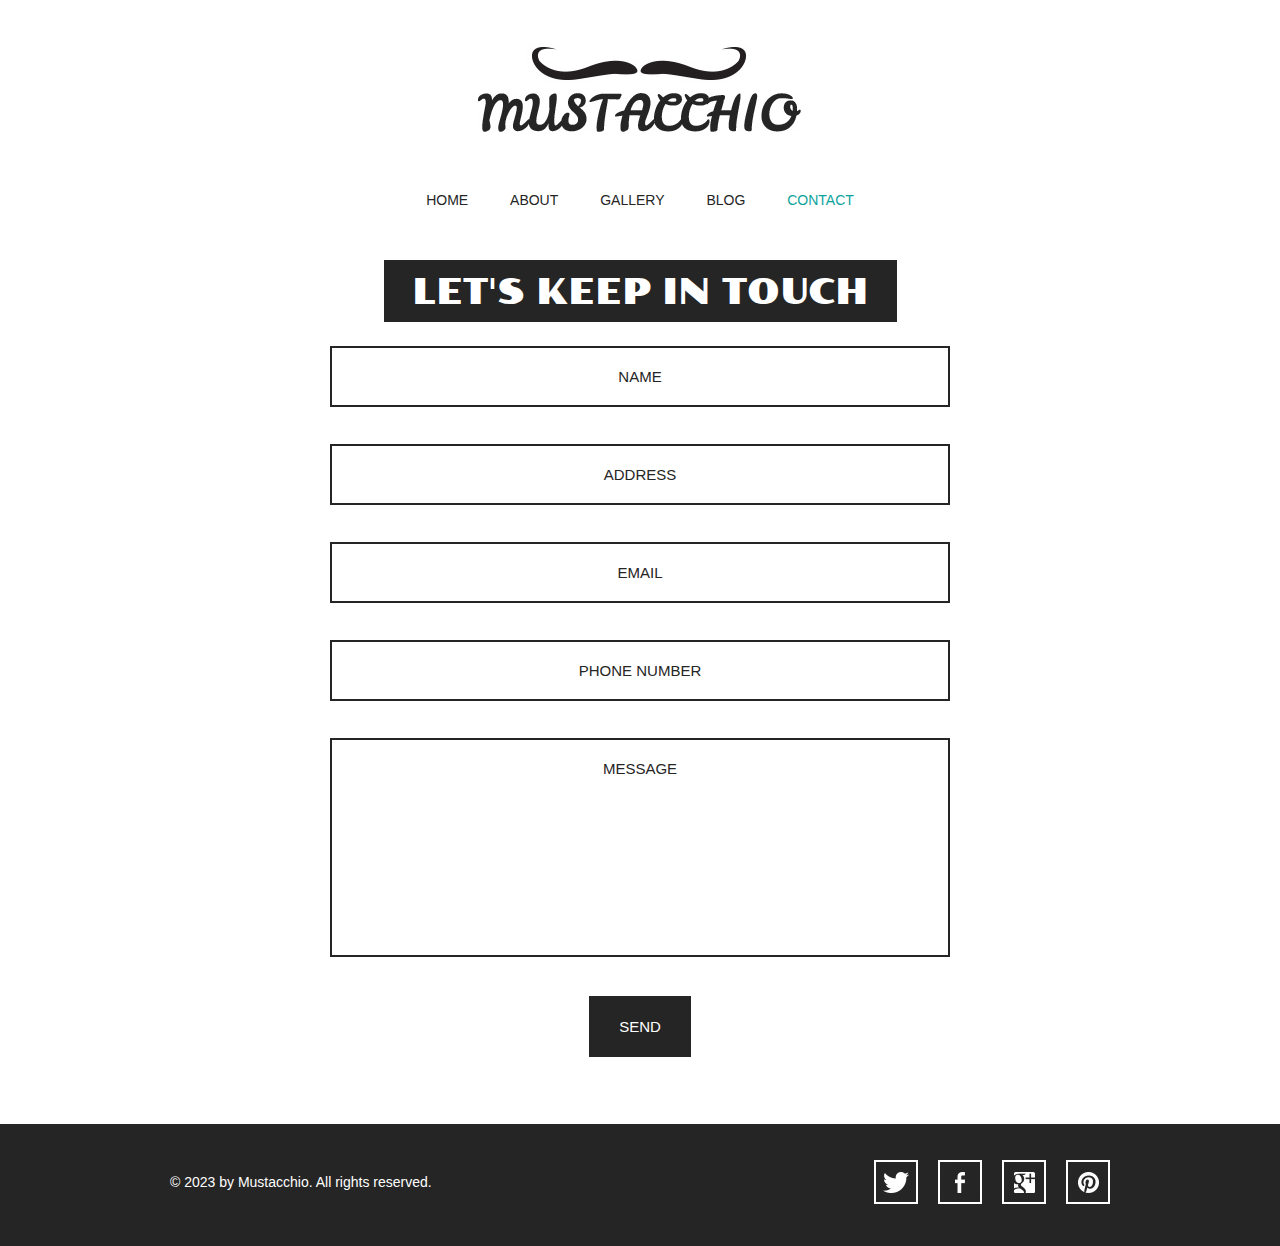
==== contact.html @ c6ceb3f0 "1st commit" ====
<!doctype html>
<!-- Website Template by freewebsitetemplates.com -->
<html>
<head>
	<meta charset="UTF-8">
	<meta name="viewport" content="width=device-width, initial-scale=1.0">
	<title>Contact - Mustache Enthusiast</title>
	<link rel="stylesheet" type="text/css" href="css/style.css">
	<link rel="stylesheet" type="text/css" href="css/mobile.css" media="screen and (max-width : 568px)">
	<script type="text/javascript" src="js/mobile.js"></script>
</head>
<body>
	<div id="header">
		<a href="index.html" class="logo">
			<img src="images/logo.jpg" alt="">
		</a>
		<ul id="navigation">
			<li>
				<a href="index.html">home</a>
			</li>
			<li>
				<a href="about.html">about</a>
			</li>
			<li>
				<a href="gallery.html">gallery</a>
			</li>
			<li>
				<a href="blog.html">blog</a>
			</li>
			<li class="selected">
				<a href="contact.html">contact</a>
			</li>
		</ul>
	</div>
	<div id="body">
		<h1><span>let's keep in touch</span></h1>
		<form action="contact.html">
			<input type="text" name="fname" id="fname" value="name">
			<input type="text" name="address" id="address" value="address">
			<input type="text" name="email" id="email" value="email">
			<input type="text" name="phone" id="phone" value="phone number">
			<textarea name="message" id="message">message</textarea>
			<input type="submit" name="send" id="send" value="send">
		</form>
	</div>
	<div id="footer">
		<div>
			<p>&copy; 2023 by Mustacchio. All rights reserved.</p>
			<ul>
				<li>
					<a href="http://freewebsitetemplates.com/go/twitter/" id="twitter">twitter</a>
				</li>
				<li>
					<a href="http://freewebsitetemplates.com/go/facebook/" id="facebook">facebook</a>
				</li>
				<li>
					<a href="http://freewebsitetemplates.com/go/googleplus/" id="googleplus">googleplus</a>
				</li>
				<li>
					<a href="http://pinterest.com/fwtemplates/" id="pinterest">pinterest</a>
				</li>
			</ul>
		</div>
	</div>
</body>
</html>
---- css/style.css ----
/* Website Template by freewebsitetemplates.com */
@font-face {
	font-family: 'poller_oneregular';
	src: url('../fonts/pollerone/pollerone-webfont.eot');
	src: url('../fonts/pollerone/pollerone-webfont.eot?#iefix') format('embedded-opentype'),
		 url('../fonts/pollerone/pollerone-webfont.woff') format('woff'),
		 url('../fonts/pollerone/pollerone-webfont.ttf') format('truetype'),
		 url('../fonts/pollerone/pollerone-webfont.svg#poller_oneregular') format('svg');
}
@font-face {
	font-family: 'leckerli_oneregular';
	src: url('../fonts/leckerlione/leckerlione-regular-webfont.eot');
	src: url('../fonts/leckerlione/leckerlione-regular-webfont.eot?#iefix') format('embedded-opentype'),
		 url('../fonts/leckerlione/leckerlione-regular-webfont.woff') format('woff'),
		 url('../fonts/leckerlione/leckerlione-regular-webfont.ttf') format('truetype'),
		 url('../fonts/leckerlione/leckerlione-regular-webfont.svg#leckerli_oneregular') format('svg');
}

body {
	background: #fff;
	font-family: Arial, Helvetica, sans-serif;
	font-size: 14px;
	font-weight: normal;
	line-height: 1;
	margin: 0;
	min-width: 960px;
	padding: 0;
}
p {
	color: #252525;
	line-height: 24px;
	margin: 0;
	padding: 0;
}
p a {
	color: #252525;
	text-decoration: underline;
}
p a:hover {
	color: #898989;
}
#header {
	margin: 0 auto;
	padding: 44px 0 50px;
	text-align: center;
	width: 960px;
}
#header a.logo {
	display: block;
	margin: 0 auto;
	padding: 0;
	width: 340px;
}
#header a.logo img {
	border: 0;
	display: block;
	margin: 0;
	padding: 0;
}
#header ul {
	margin: 0;
	padding: 56px 0 0;
}
#header ul li {
	display: inline;
	list-style: none;
	margin: 0;
	padding: 0 19px;
}
#header ul li a {
	color: #252525;
	display: inline-block;
	font-family: "Arial Black", Gadget, sans-serif;
	font-size: 14px;
	font-weight: normal;
	margin: 0;
	padding: 0 0 3px;
	text-decoration: none;
	text-transform: uppercase;
}
#header ul li a:hover, #header ul li.selected a {
	color: #0ba39c;
}
#body {
	margin: 0;
	padding: 0 0 30px;
	text-align: center;
}
#body h1 {
	color: #fff;
	display: inline;
	font-family: poller_oneregular;
	font-size: 35px;
	font-weight: normal;
	margin: 0;
	padding: 0;
	text-transform: uppercase;
}
#body h1 span {
	background: #252525;
	display: inline-block;
	padding: 15px 28px 12px;
}
#body > div {
	margin: 0 auto;
	padding: 0;
	width: 960px;
}
#body > div img {
	border: 2px solid #292929;
	margin: 24px 0 0;
	padding: 0;
}
#body > div .article {
	margin: 0 auto;
	padding: 30px 30px 0;
	width: 560px;
}
#body > div .article h2 {
	font-family: "Arial Black", Gadget, sans-serif;
	font-size: 25px;
	font-weight: normal;
	margin: 0 0 30px;
}
#body > div .article h3 {
	color: #252525;
	line-height: 24px;
	margin: 0;
	padding: 0;
}
#body > div .article h4 {
	background: #252525;
	color: #fff;
	display: inline-block;
	font-family: "Arial Black", Gadget, sans-serif;
	font-size: 25px;
	font-weight: normal;
	margin: 0 0 30px;
	padding: 8px 27px 10px;
}
#body > div .article p {
	margin: 0 0 30px;
}
#body div ul {
	margin: 0;
	padding: 24px 10px 0;
	width: 940px;
}
#body div ul li {
	border: 2px solid #1a1a1a;
	display: block;
	list-style: none;
	margin: 0 0 13px;
	overflow: hidden;
	padding: 0;
}
#body div ul li .figure {
	border-right: 2px solid #1a1a1a;
	float: left;
	margin: 0;
	padding: 0;
	width: 376px;
}
#body div ul li img {
	border: 0;
	display: block;
	margin: 0;
	padding: 0;
	opacity: 0.8;
	transition: 0.5s ease-in-out;
}
#body div ul li .figure:hover img {
	opacity: 1;
}
#body div ul li div {
	float: left;
	margin: 0;
	padding: 63px 0 20px;
	width: 558px;
}
#body div ul li div h3 {
	color: #252525;
	font-family: "Arial Black", Gadget, sans-serif;
	font-size: 25px;
	font-weight: normal;
	margin: 0;
	padding: 0;
	text-transform: uppercase;
}
#body div ul li div p {
	padding: 30px 30px 18px;
}
#body div ul li div a.more {
	background: #000;
	color: #fff;
	display: inline-block;
	font-family: "Arial Black", Gadget, sans-serif;
	font-size: 18px;
	font-weight: normal;
	margin: 0;
	padding: 8px 28px;
	text-decoration: none;
	text-transform: uppercase;
}
#body div ul li div a.more:hover {
	color: #252525;
	background: #fff;
	border: 2px solid #252525;
}
#body #featured {
	margin: 0 0 13px;
	padding: 0;
	position: relative;
	width: 100%;
}
#body #featured img {
	border: 0;
	display: block;
	margin: 0;
	padding: 0;
	width: 100%;
}
#body #featured div {
	left: 50%;
	margin-left: -480px;
	margin-top: -171px;
	padding: 0 0 0 470px;
	position: absolute;
	top: 50%;
	text-align: left;
	width: 490px;
}
#body #featured div h2 {
	background: #fff;
	color: #000;
	display: inline-block;
	font-family: poller_oneregular;
	font-size: 20px;
	font-weight: normal;
	margin: 0 0 18px;
	padding: 23px 27px 20px;
	text-transform: uppercase;
}
#body #featured div span {
	background: #252525;
	color: #fff;
	display: inline-block;
	font-size: 20px;
	margin: 7px 0;
	padding: 12px 27px;
}
#body #featured div a {
	background: #0ba39c;
	color: #fff;
	display: inline-block;
	font-size: 16px;
	margin: 15px 0 0;
	padding: 26px 27px 22px;
	text-align: center;
	text-decoration: none;
	text-transform: uppercase;
}
#body #featured div a:hover {
	background: #1fc3bc;
}
#body > ul {
	margin: 0 auto;
	overflow: hidden;
	padding: 24px 0 0;
	width: 960px;
}
#body > ul li {
	display: block;
	float: left;
	margin: 0 10px 20px;
	padding: 0;
	width: 300px;
}
#body > ul li a {
	color: #000;
	display: block;
	font-family: poller_oneregular;
	font-size: 20px;
	font-weight: normal;
	margin: 0;
	padding: 0;
	text-align: center;
	text-decoration: none;
	text-transform: uppercase;
}
#body > ul li a img {
	border: 2px solid #1a1a1a;
	display: block;
	margin: 0;
	padding: 0;
	opacity: .8;
	transition: 0.5s ease-in-out;
}
#body > ul li a:hover img {
	opacity: 1;
}
#body > ul li a span {
	display: block;
	margin: 0;
	padding: 33px 0 0;
}
#body form {
	margin: 0 auto;
	padding: 24px 0 0;
	width: 620px;
}
#body form input, #body form textarea {
	border: 2px solid #252525;
	color: #252525;
	font-family: Arial, Helvetica, sans-serif;
	font-size: 15px;
	font-weight: normal;
	margin: 0 0 37px;
	padding: 20px 10px;
	text-align: center;
	text-transform: uppercase;
	width: 596px;
}
#body form textarea {
	height: 175px;
	overflow: auto;
	resize: none;
}
#body form #send {
	background: #252525;
	color: #fff;
	font-family: "Arial Black", Gadget, sans-serif;
	font-size: 15px;
	font-weight: normal;
	display: inline-block;
	padding: 20px 28px;
	width: auto;
}
#body form #send:hover {
	background: #fff;
	color: #252525;
	cursor: pointer;
}
#footer {
	background: #252525;
	margin: 0;
	padding: 36px 0 42px;
}
#footer div {
	margin: 0 auto;
	overflow: hidden;
	padding: 0;
	width: 960px;
}
#footer div p {
	color: #fff;
	float: left;
	line-height: 44px;
	margin: 0 0 0 10px;
	padding: 0;
}
#footer div ul {
	display: block;
	float: right;
	margin: 0;
	overflow: hidden;
	padding: 0;
	width: 256px;
}
#footer div ul li {
	display: block;
	float: left;
	list-style: none;
	margin: 0 10px;
	padding: 0;
	width: 44px;
}
#footer div ul li a {
	background: url(../images/icons.jpg) no-repeat 0 0;
	display: block;
	height: 44px;
	margin: 0;
	padding: 0;
	text-indent: -99999px;
	width: 44px;
}
#footer div ul li #twitter {
	background-position: 0 0;
}
#footer div ul li #twitter:hover {
	background-position: -44px 0;
}
#footer div ul li #facebook {
	background-position: 0 -44px;
}
#footer div ul li #facebook:hover {
	background-position: -44px -44px;
}
#footer div ul li #googleplus {
	background-position: 0 -88px;
}
#footer div ul li #googleplus:hover {
	background-position: -44px -88px;
}
#footer div ul li #pinterest {
	background-position: 0 -132px;
}
#footer div ul li #pinterest:hover {
	background-position: -44px -132px;
}
---- css/mobile.css ----
/* Website Template by freewebsitetemplates.com */
body {
	min-width: 0;
}
#header {
	padding: 20px 0;
	position: relative;
	width: 100%;
}
#header a.logo {
	width: 80%;
}
#header a.logo img {
	width: 100%;
}
#mobile-navigation {
	background: url(../images/mobile-menu.png) no-repeat 0 0;
	display: block;
	height: 50px;
	margin: 30px auto 0;
	padding: 0;
	width: 50px;
}
#header ul {
	border: 1px solid #fff;
	display: none;
	left: 50%;
	margin-left: -45%;
	padding: 0;
	position: absolute;
	width: 90%;
	z-index: 1001;
}
#header ul li {
	border-top: 1px solid #fff;
	display: block;
	margin: 0;
	padding: 0;
	position: relative;
}
#header > ul > li:first-child {
	border: 0;
}
#header ul li a {
	background: rgba(11, 163, 156, 0.9);
	color: #fff;
	display: block;
	font-family: Arial, Helvetica, sans-serif;
	font-size: 16px;
	font-weight: normal;
	height: 49px;
	line-height: 49px;
	padding: 0 15px;
	text-align: left;
}
#header ul li a:hover, #header ul li.selected a {
	background: rgba(0, 0, 0, 0.9);
	color: #fff;
}
#header ul ul {
	display: none;
	border: 0;
	height: auto;
	left: 0;
	margin: 0;
	position: relative;
	width: 100%;
}
#header ul ul li a {
	text-indent: 15px;
}
#header ul li span {
	background: rgba(11, 163, 156, 0.9) url(../images/mobile-expand.png) no-repeat 0 0;
	border-left: 1px solid #fff;
	display: block;
	height: 49px;
	position: absolute;
	right: 0;
	top: 0;
	width: 50px;
}
#body {
	width: 100%;
}
#body h1 {
	display: block;
	font-size: 20px;
	margin: 0 auto;
	width: 90%;
}
#body h1 span {
	display: block;
	padding: 3%;
	width: 94%;
}
#body > div {
	padding: 0 5%;
	width: 90%;
}
#body > div img {
	margin: 24px 0 30px;
	width: 98%
}
#body > div .article {
	padding: 0;
	width: 100%;
}
#body > div .article h2, #body > div .article h4 {
	font-size: 18px;
	font-weight: bold;
}
#body #featured {
	overflow: hidden;
	margin: 0 0 20px
}
#body #featured img {
	min-width: 960px;
}
#body #featured div {
	left: 0;
	margin: 0;
	padding: 0 2%;
	position: absolute;
	top: 0;
	text-align: left;
	width: 96%;
}
#body #featured div h2 {
	font-size: 14px;
	font-weight: normal;
	margin: 50px 0 10px;
	padding: 8px 5px;
}
#body #featured div span {
	display: block;
	font-size: 14px;
	margin: 10px 0;
	padding: 10px;
}
#body #featured div a {
	font-size: 14px;
	margin: 5px 0 0;
	padding: 10px;
}
#body > ul {
	overflow: visible;
	padding: 0 5%;
	width: 90%;
}
#body ul.gallery {
	padding: 5% 0;
	overflow: hidden;
	width: 100%;
}
#body > ul li {
	float: none;
	margin: 0;
	width: 100%;
}
#body ul.gallery li {
	float: left;
	margin: 0 0 5% 5%;
	width: 42%;
}
#body > ul li a img {
	width: 98%;
}
#body > ul li a span {
	padding: 15px 0;
}
#body div ul {
	margin: 0;
	padding: 20px 0 0;
	width: 100%;
}
#body div ul li {
	overflow: visible;
	padding: 0 0 20px;
	width: 99%;
}
#body div ul li .figure {
	border: 0;
	display: block;
	float: none;
	margin: 0 0 20px;
	width: 100%;
}
#body div ul li .figure img {
	width: 100%;
}
#body div ul li div {
	float: none;
	padding: 0;
	width: 100%;
}
#body div ul li div a.more:hover {
	height: 14px;
	line-height: 14px;
}
#body form {
	width: 100%;
}
#body form input, #body form textarea {
	margin: 0 0 20px;
	padding: 10px;
	width: 84%;
}
#body form #send {
	padding: 10px;
}
#footer {
	padding: 10px 0 25px;
}
#footer div {
	overflow: visible;
	width: 100%;
}
#footer div p {
	float: none;
	margin: 0;
	text-align: center;
}
#footer div ul {
	float: none;
	margin: 0 auto;
	width: 256px;
}
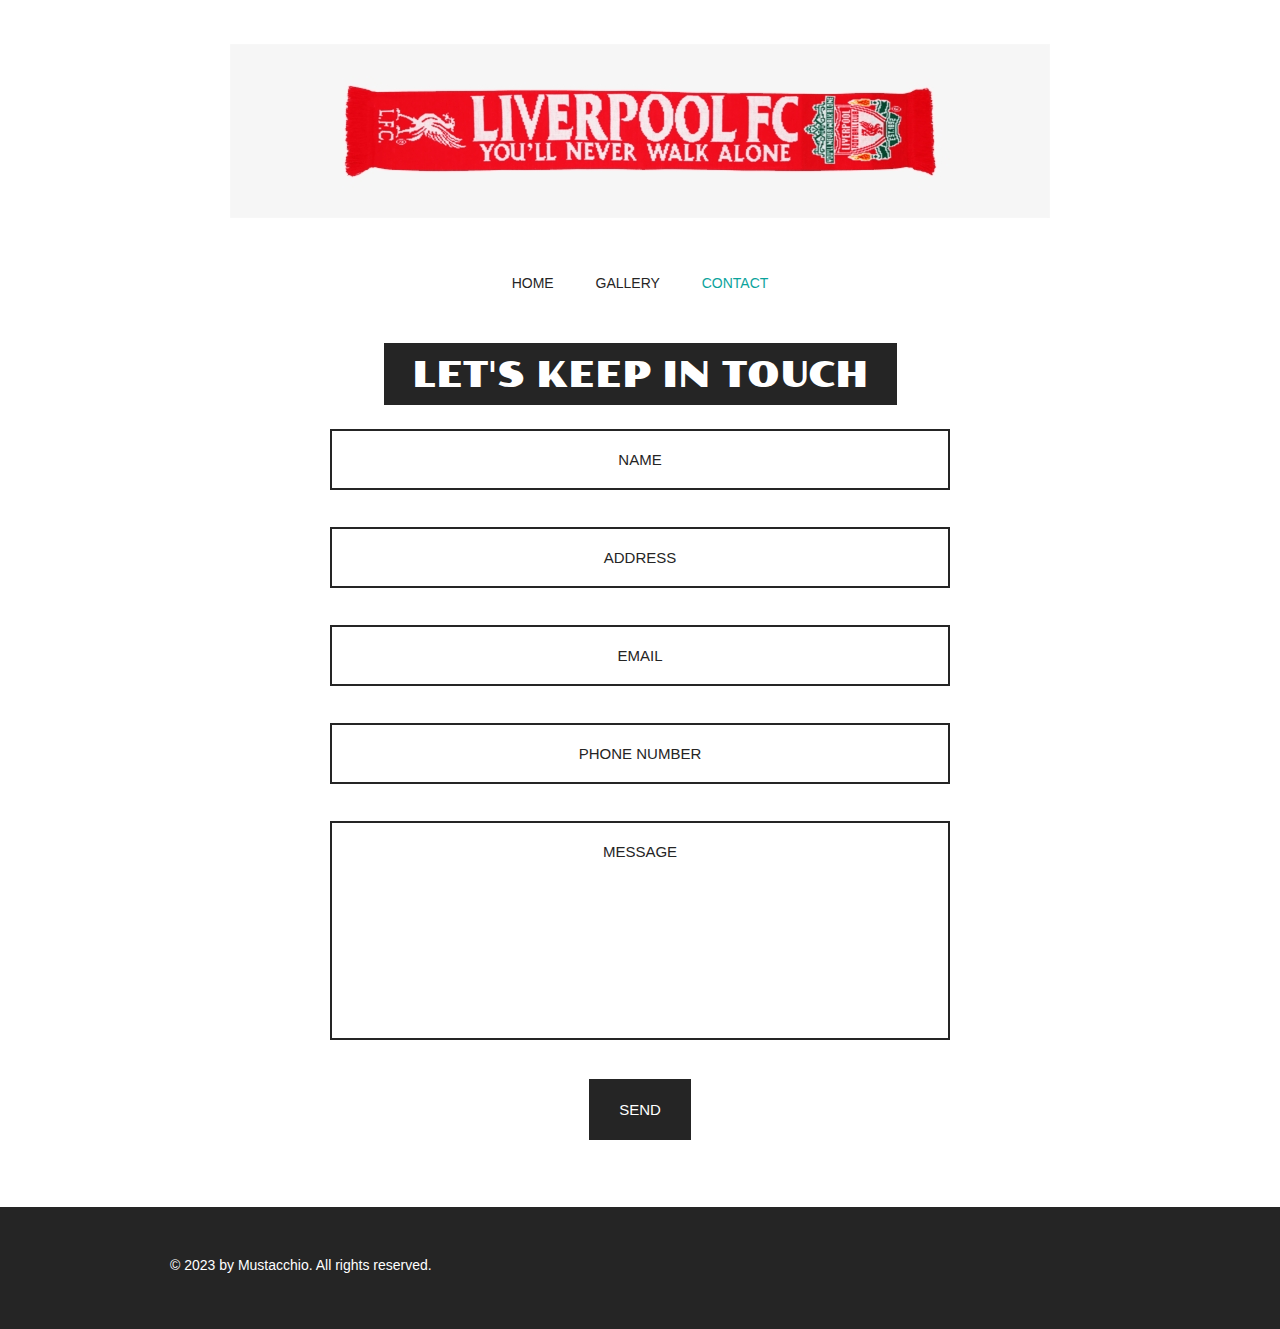
==== commit d71b8352: "Added feature Liverpool" ====
--- a/contact.html
+++ b/contact.html
@@ -12,21 +12,21 @@
 <body>
 	<div id="header">
 		<a href="index.html" class="logo">
-			<img src="images/logo.jpg" alt="">
+			<img src="images/logo.png" alt="">
 		</a>
 		<ul id="navigation">
 			<li>
 				<a href="index.html">home</a>
 			</li>
-			<li>
+			<!-- <li>
 				<a href="about.html">about</a>
-			</li>
+			</li> -->
 			<li>
 				<a href="gallery.html">gallery</a>
 			</li>
-			<li>
+			<!-- <li>
 				<a href="blog.html">blog</a>
-			</li>
+			</li> -->
 			<li class="selected">
 				<a href="contact.html">contact</a>
 			</li>
--- a/css/style.css
+++ b/css/style.css
@@ -46,16 +46,19 @@
 	width: 960px;
 }
 #header a.logo {
-	display: block;
-	margin: 0 auto;
+	/* display: flex; */
+	margin: 0 ;
 	padding: 0;
 	width: 340px;
+	/* border: 1px solid black; */
+	background-size: cover;
 }
 #header a.logo img {
 	border: 0;
-	display: block;
-	margin: 0;
-	padding: 0;
+	/* display: flex; */
+	margin: 0;
+	padding: 0;
+	/* border: 1px solid black; */
 }
 #header ul {
 	margin: 0;
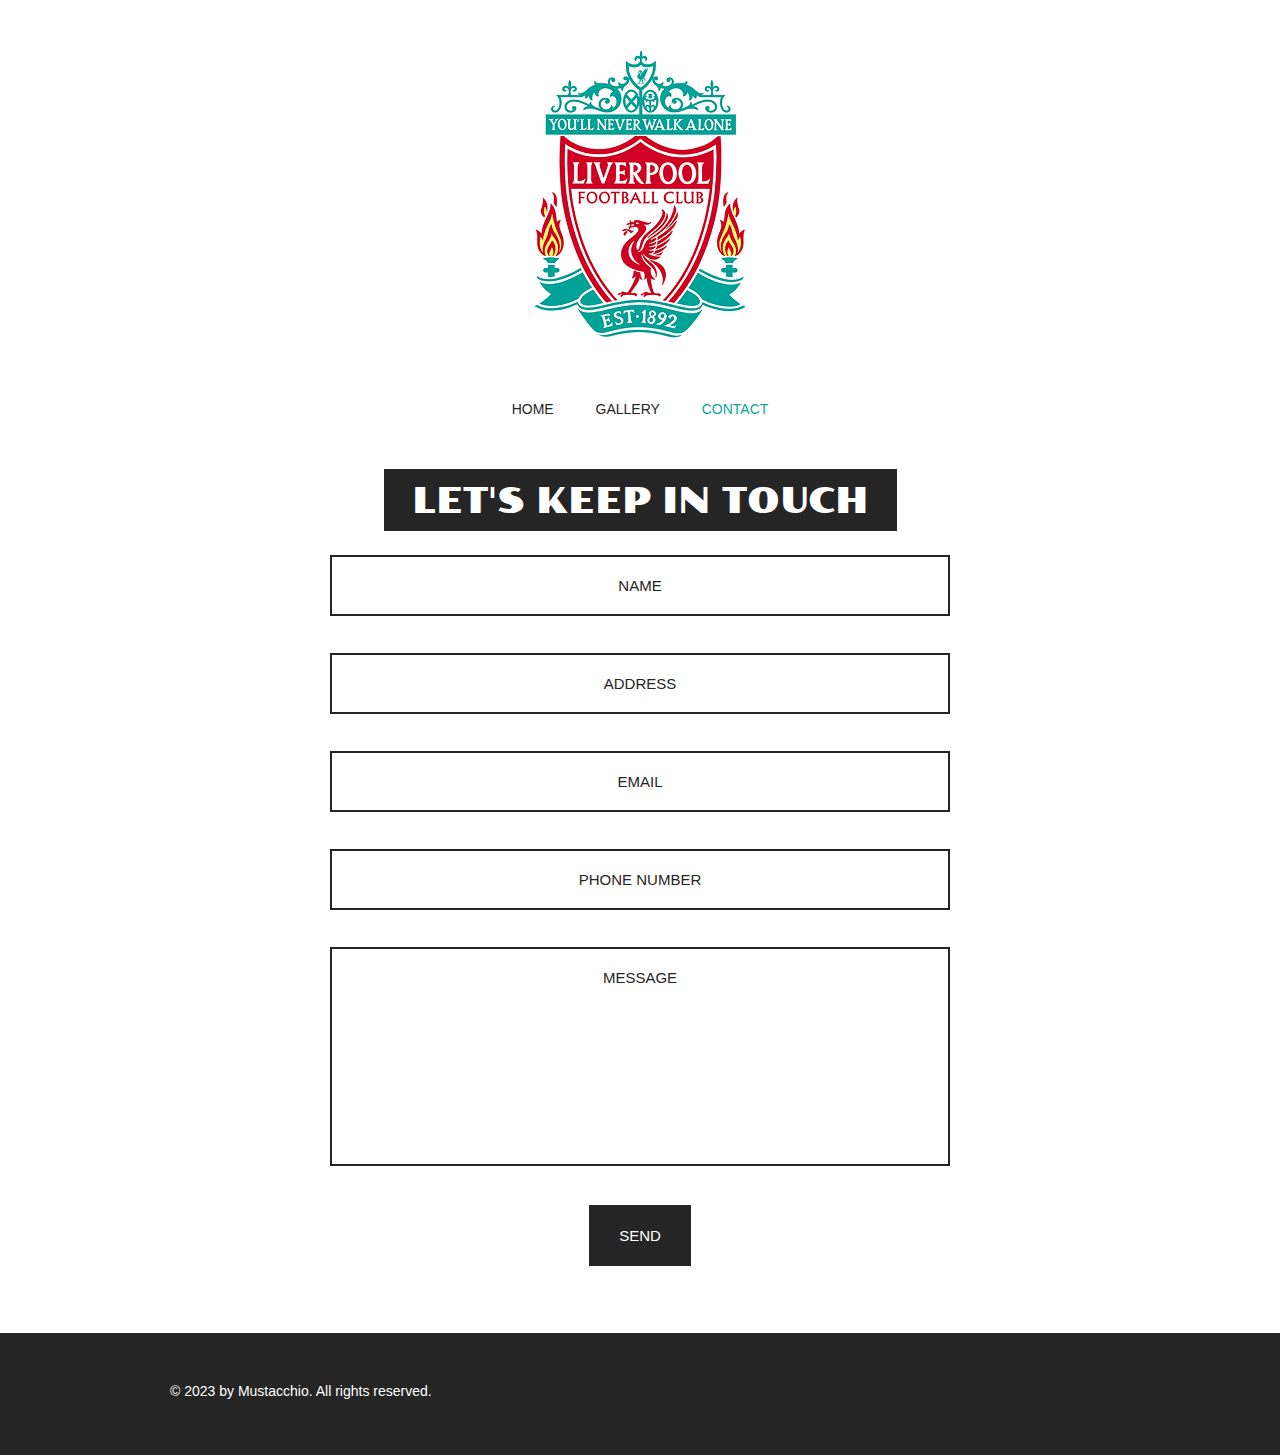
==== commit 378348cb: "Update contact.html" ====
--- a/contact.html
+++ b/contact.html
@@ -4,7 +4,7 @@
 <head>
 	<meta charset="UTF-8">
 	<meta name="viewport" content="width=device-width, initial-scale=1.0">
-	<title>Contact - Mustache Enthusiast</title>
+	<title>Contact - Liverpool</title>
 	<link rel="stylesheet" type="text/css" href="css/style.css">
 	<link rel="stylesheet" type="text/css" href="css/mobile.css" media="screen and (max-width : 568px)">
 	<script type="text/javascript" src="js/mobile.js"></script>
@@ -12,7 +12,7 @@
 <body>
 	<div id="header">
 		<a href="index.html" class="logo">
-			<img src="images/logo.png" alt="">
+			<img src="images/liverpool-logo.png" alt="">
 		</a>
 		<ul id="navigation">
 			<li>
